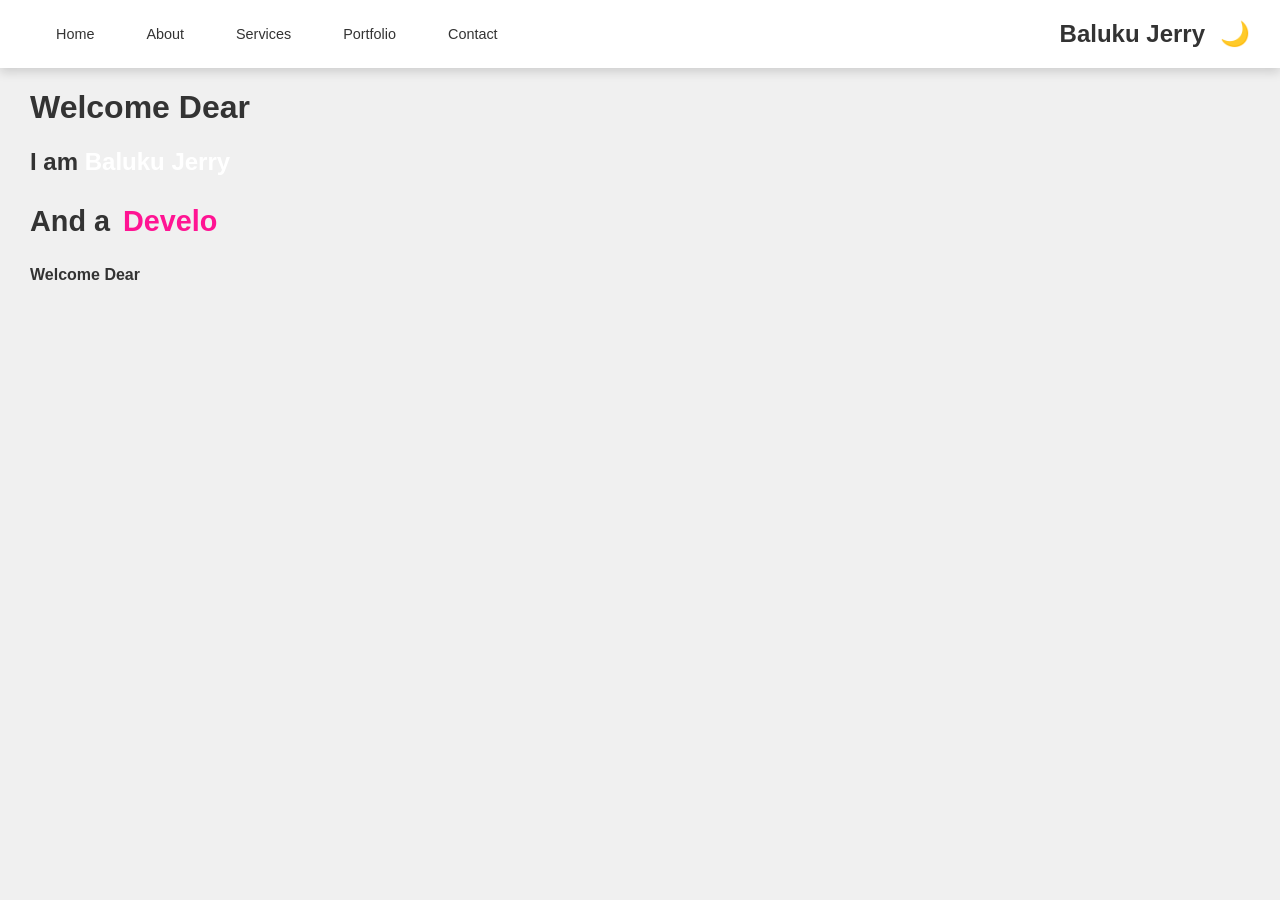
==== index.html @ 2263af03 "color interchange for h1" ====
<!DOCTYPE html>
<html lang="en">
<head>
    <meta charset="UTF-8">
    <meta name="viewport" content="width=device-width, initial-scale=1.0">
    <title>Your Portfolio</title>
    <link rel="stylesheet" href="styles.css">
    <style>
        /* General Styles */
        body {
            font-family: Arial, sans-serif;
            background-color: #f0f0f0; /* Light background */
            color: #333;
            margin: 0;
            padding: 0;
        }

        body.color1 {
            background-color: #e0ffe0; /* Light green background */
            color: #333; /* Dark text */
        }

        body.color2 {
            background-color: #e0e0ff; /* Light blue background */
            color: #333; /* Dark text */
        }

        /* Header Styles */
        header {
            background-color: #ffffff; /* Light background for the navbar */
            box-shadow: 0 4px 10px rgba(0, 0, 0, 0.15);
            padding: 15px 30px;
        }

        .navbar {
            display: flex;
            justify-content: space-between;
            align-items: center;
            flex-wrap: wrap; /* Allow wrapping on small screens */
        }

        .nav-left {
            display: flex;
            flex-wrap: wrap; /* Allow items to wrap if they don't fit */
        }

        .nav-button {
            background: none;
            border: 1px solid transparent;
            color: #333;
            margin: 0 10px; /* Adjust margin for compactness */
            padding: 10px 15px;
            cursor: pointer;
            font-size: 0.9rem; /* Smaller font size for buttons */
            border-radius: 25px; /* Rounded buttons */
            transition: all 0.3s ease;
        }

        .nav-button:hover {
            background-color: #2575fc; /* Light blue background on hover */
            color: white; /* White text on hover */
            border: 1px solid #2575fc; /* Border color change on hover */
        }

        .nav-right {
            display: flex;
            align-items: center;
        }

        .name {
            margin-right: 15px;
            font-size: 1.5rem; /* Increased size for better visibility */
            font-weight: bold;
            color: #333; /* Base color for the text */
            transition: transform 0.3s ease; /* Smooth transition for hover effect */
        }

        .name:hover {
            transform: translateY(-2px); /* Slight lift effect on hover */
        }

        .dark-mode-toggle {
            background: none;
            border: none;
            cursor: pointer;
            font-size: 1.5rem; /* Smaller size for the icon */
            transition: transform 0.3s, color 0.3s; /* Smooth transition for scaling and color */
            padding: 0; /* Remove any default padding */
            width: 30px; /* Set a specific width */
            height: 30px; /* Set a specific height */
            color: #333; /* Default color for the icon in light mode */
        }

        /* Change icon color in dark mode */
        body.dark-mode .dark-mode-toggle {
            color: #ffa500; /* Change to orange or any color for the icon in dark mode */
        }

        /* Dark Mode Styles */
        body.dark-mode {
            background-color: #121212; /* Dark background */
            color: #ffffff; /* Light text */
        }

        /* Dark Mode Navbar Styles */
        body.dark-mode .navbar {
            background-color: #1f1f1f; /* Dark navbar */
        }

        /* Adjust the button styles for dark mode */
        body.dark-mode .nav-button {
            color: #ffffff; /* Light text for buttons */
            border-color: transparent; /* Remove border color */
        }

        body.dark-mode .nav-button:hover {
            background-color: #ffa500; /* Change hover color in dark mode */
        }

        /* Adjust the button styles for color1 */
        body.color1 .nav-button {
            color: #333; /* Dark text for buttons */
        }

        body.color1 .nav-button:hover {
            background-color: #4caf50; /* Darker green on hover */
        }

        /* Adjust the button styles for color2 */
        body.color2 .nav-button {
            color: #333; /* Dark text for buttons */
        }

        body.color2 .nav-button:hover {
            background-color: #2196f3; /* Darker blue on hover */
        }

        /* Media Queries for Smaller Screens */
        @media (max-width: 600px) {
            .navbar {
                flex-direction: column; /* Stack items vertically */
                align-items: flex-start; /* Align items to the start */
            }

            .nav-button {
                margin: 5px 0; /* Reduced margin for buttons */
                font-size: 0.8rem; /* Smaller font size for buttons */
                padding: 5px 10px; /* Adjusted padding for compactness */
                border-radius: 15px; /* More rounded buttons on smaller screens */
            }

            .name {
                font-size: 1.3rem; /* Slightly smaller font size for smaller screens */
            }

            .dark-mode-toggle {
                font-size: 1.3rem; /* Smaller size for the icon */
                width: 28px; /* Adjust width for smaller screens */
                height: 28px; /* Adjust height for smaller screens */
            }
        }

        /* Neon Effect for "Baluku Jerry" only */
        .neon {
            color: #fff; /* White text */
            animation: color-cycle 5s infinite; /* Animation */
        }

        @keyframes color-cycle {
            0% {
                color: #ff00ff; /* Pink */
            }
            12.5% {
                color: #00ffff; /* Cyan */
            }
            25% {
                color: #ff4500; /* Orange */
            }
            37.5% {
                color: #32cd32; /* Lime Green */
            }
            50% {
                color: #ffd700; /* Gold */
            }
            62.5% {
                color: #0000ff; /* Blue */
            }
            75% {
                color: #ff1493; /* Deep Pink */
            }
            87.5% {
                color: #9400d3; /* Dark Violet */
            }
            100% {
                color: #ff00ff; /* Back to Pink */
            }
        }

        /* Styles for h3 typing effect */
        h3 {
            font-size: 1.8rem; /* Adjust size as needed */
        }

        #typing {
            color: deeppink; /* Deep pink color for typing words */
            font-weight: bold; /* Make it bold for emphasis */
            margin-left: 5px; /* Margin to separate from "And a" */
        }

        /* Add margin to headers */
        h1, h2, h3, h4 {
            margin-left: 30px;
        }
    </style>
</head>
<body>
    <header>
        <div class="navbar">
            <div class="nav-left">
                <button class="nav-button">Home</button>
                <button class="nav-button">About</button>
                <button class="nav-button">Services</button>
                <button class="nav-button">Portfolio</button>
                <button class="nav-button">Contact</button>
            </div>
            <div class="nav-right">
                <span class="name">Baluku Jerry</span>
                <button class="dark-mode-toggle" id="darkModeToggle">
                    🌙 <!-- Moon icon for dark mode -->
                </button>
            </div>
        </div>
    </header>

    <main>
        <h1>Welcome Dear</h1>
        <h2>I am <span class="neon">Baluku Jerry</span></h2> 
        <h3>And a <span id="typing"></span></h3> <!-- Placeholder for typing effect -->
        <h4>Welcome Dear</h4>
    </main>

    <script>
        const darkModeToggle = document.getElementById('darkModeToggle');
        let currentMode = 0; // 0: light, 1: dark, 2: color1, 3: color2

        // Check if dark mode is already set in localStorage
        if (localStorage.getItem('currentMode')) {
            currentMode = parseInt(localStorage.getItem('currentMode'));
            setMode(currentMode);
        }

        // Add event listener to toggle button
        darkModeToggle.addEventListener('click', () => {
            currentMode = (currentMode + 1) % 4;
            setMode(currentMode);
        });

        function setMode(mode) {
            // Reset body class
            document.body.classList.remove('dark-mode', 'color1', 'color2');

            // Set the appropriate mode class
            switch (mode) {
                case 0: // Light mode
                    break;
                case 1: // Dark mode
                    document.body.classList.add('dark-mode');
                    break;
                case 2: // Color1
                    document.body.classList.add('color1');
                    break;
                case 3: // Color2
                    document.body.classList.add('color2');
                    break;
            }

            localStorage.setItem('currentMode', mode); // Save mode to local storage
        }

        // Typing effect for h3
        const typingElement = document.getElementById('typing');
        const words = ["Developer", "Designer", "Creator", "Innovator"];
        let wordIndex = 0;
        let letterIndex = 0;
        let typingSpeed = 200; // Speed of typing (in ms)
        let deletingSpeed = 100; // Speed of deleting (in ms)
        let pauseBetweenWords = 1500; // Pause before starting to delete

        function typeWords() {
            if (letterIndex < words[wordIndex].length) {
                typingElement.textContent += words[wordIndex].charAt(letterIndex);
                letterIndex++;
                setTimeout(typeWords, typingSpeed);
            } else {
                setTimeout(deleteWords, pauseBetweenWords);
            }
        }

        function deleteWords() {
            if (letterIndex > 0) {
                typingElement.textContent = words[wordIndex].substring(0, letterIndex - 1);
                letterIndex--;
                setTimeout(deleteWords, deletingSpeed);
            } else {
                wordIndex = (wordIndex + 1) % words.length; // Move to the next word
                setTimeout(typeWords, typingSpeed);
            }
        }

        // Start the typing effect
        typeWords();
    </script>
</body>
</html>
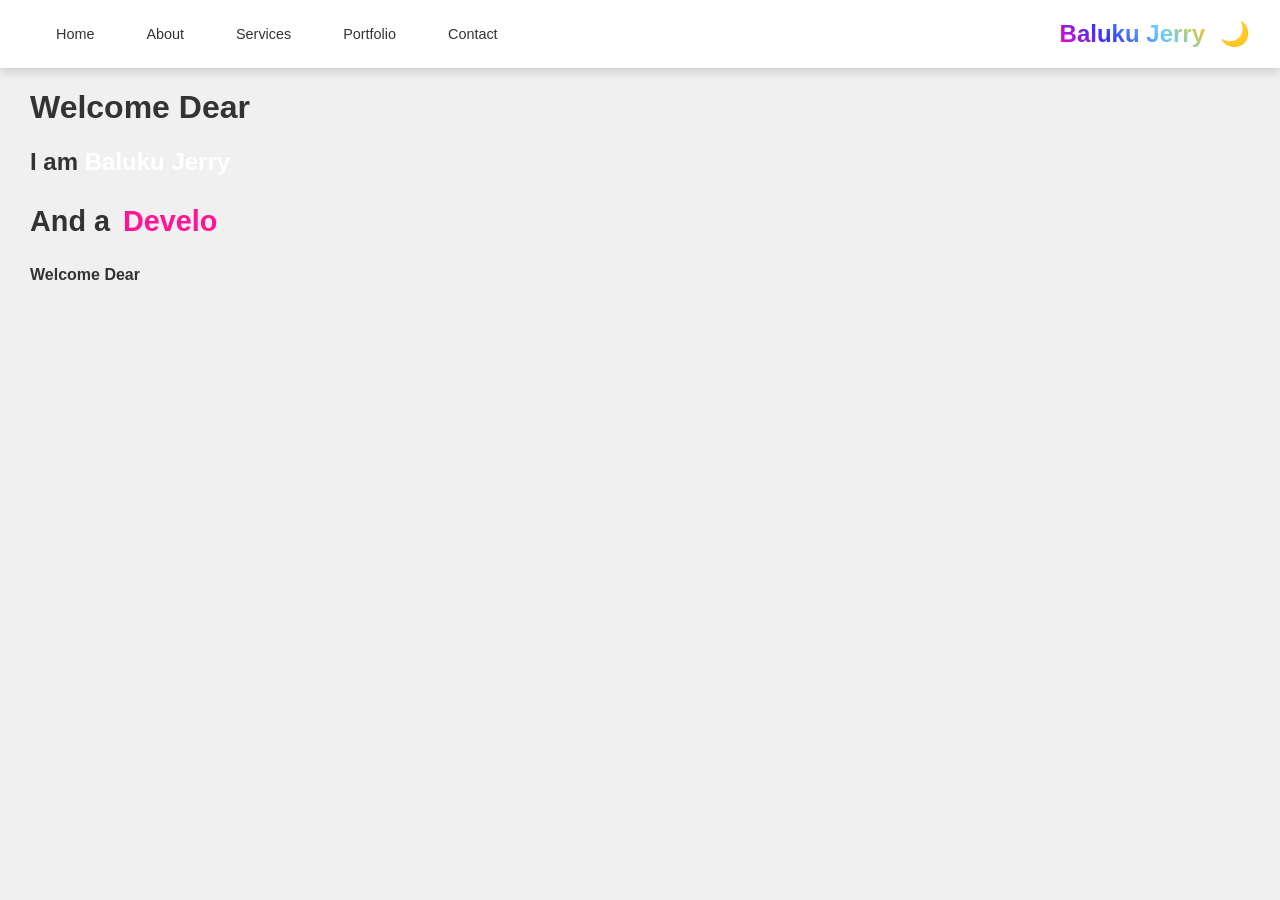
==== commit ebf74348: "added galaxy to name" ====
--- a/index.html
+++ b/index.html
@@ -3,7 +3,7 @@
 <head>
     <meta charset="UTF-8">
     <meta name="viewport" content="width=device-width, initial-scale=1.0">
-    <title>Your Portfolio</title>
+    <title>My Portfolio</title>
     <link rel="stylesheet" href="styles.css">
     <style>
         /* General Styles */
@@ -68,16 +68,19 @@
         }
 
         .name {
-            margin-right: 15px;
-            font-size: 1.5rem; /* Increased size for better visibility */
-            font-weight: bold;
-            color: #333; /* Base color for the text */
-            transition: transform 0.3s ease; /* Smooth transition for hover effect */
-        }
-
-        .name:hover {
-            transform: translateY(-2px); /* Slight lift effect on hover */
-        }
+    margin-right: 15px;
+    font-size: 1.5rem; /* Increased size for better visibility */
+    font-weight: bold;
+    background: linear-gradient(45deg, #ff00cc, #3333ff, #66ccff, #ffcc00); /* Galaxy-like colors */
+    -webkit-background-clip: text; /* Clips the background to the text */
+    color: transparent; /* Makes the text color transparent to reveal the background */
+    transition: transform 0.3s ease; /* Smooth transition for hover effect */
+}
+
+.name:hover {
+    transform: translateY(-2px); /* Slight lift effect on hover */
+}
+
 
         .dark-mode-toggle {
             background: none;
@@ -224,7 +227,7 @@
                 <button class="nav-button">Contact</button>
             </div>
             <div class="nav-right">
-                <span class="name">Baluku Jerry</span>
+                <span class="name" style="font-family:bernard mt condensed, color:galaxy, font: size 12px;">Baluku Jerry</span>
                 <button class="dark-mode-toggle" id="darkModeToggle">
                     🌙 <!-- Moon icon for dark mode -->
                 </button>
@@ -311,4 +314,4 @@
         typeWords();
     </script>
 </body>
-</html>
+</html>
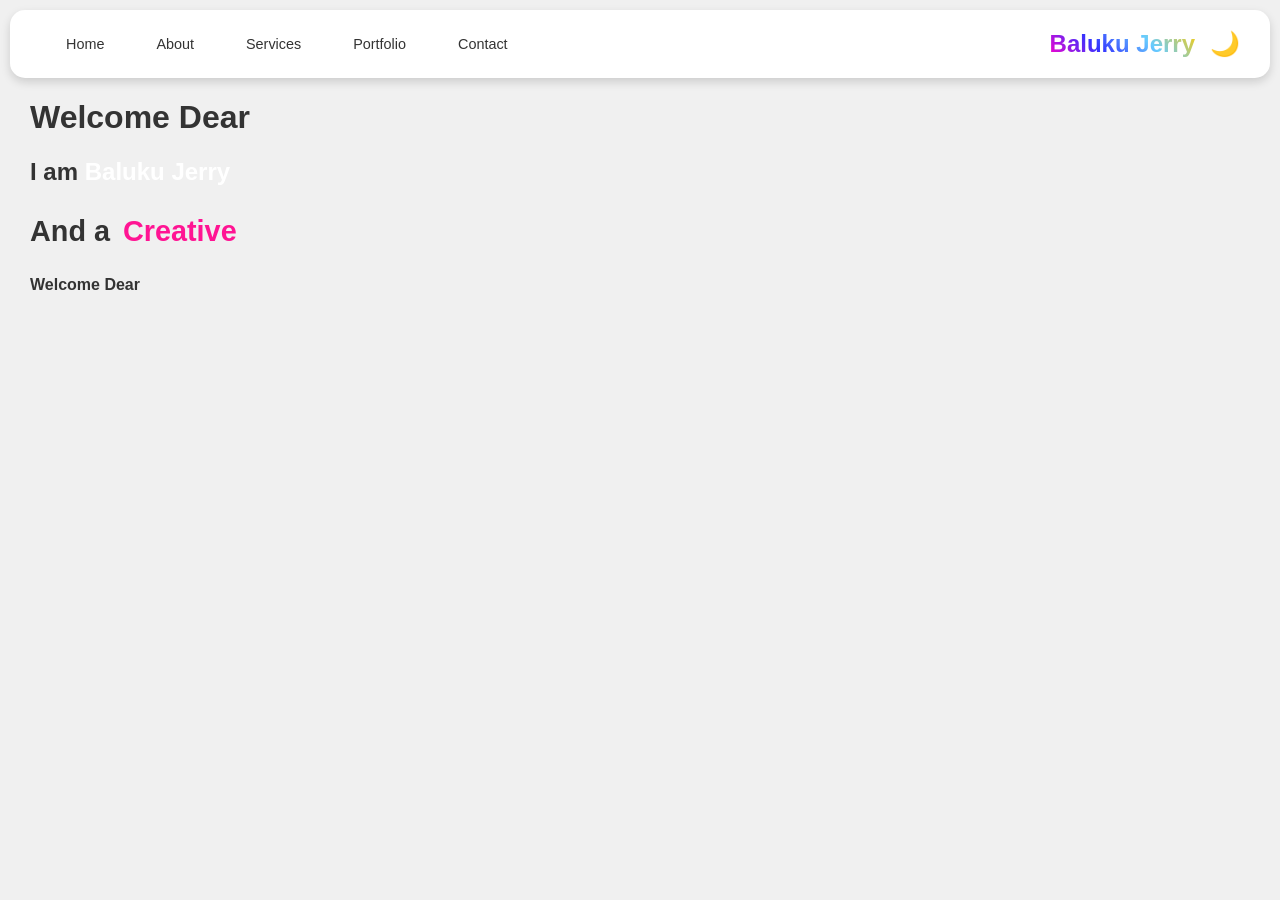
==== commit a1aee60f: "added boarder radius to nav bar" ====
--- a/index.html
+++ b/index.html
@@ -30,6 +30,8 @@
             background-color: #ffffff; /* Light background for the navbar */
             box-shadow: 0 4px 10px rgba(0, 0, 0, 0.15);
             padding: 15px 30px;
+            border-radius: 15px; /* Rounds the corners of the entire navbar */
+            margin: 10px; /* Adds some spacing around the navbar */
         }
 
         .navbar {
@@ -37,6 +39,7 @@
             justify-content: space-between;
             align-items: center;
             flex-wrap: wrap; /* Allow wrapping on small screens */
+            border-radius: 15px; /* Rounds the corners of the navbar */
         }
 
         .nav-left {
@@ -68,19 +71,18 @@
         }
 
         .name {
-    margin-right: 15px;
-    font-size: 1.5rem; /* Increased size for better visibility */
-    font-weight: bold;
-    background: linear-gradient(45deg, #ff00cc, #3333ff, #66ccff, #ffcc00); /* Galaxy-like colors */
-    -webkit-background-clip: text; /* Clips the background to the text */
-    color: transparent; /* Makes the text color transparent to reveal the background */
-    transition: transform 0.3s ease; /* Smooth transition for hover effect */
-}
-
-.name:hover {
-    transform: translateY(-2px); /* Slight lift effect on hover */
-}
-
+            margin-right: 15px;
+            font-size: 1.5rem; /* Increased size for better visibility */
+            font-weight: bold;
+            background: linear-gradient(45deg, #ff00cc, #3333ff, #66ccff, #ffcc00); /* Galaxy-like colors */
+            -webkit-background-clip: text; /* Clips the background to the text */
+            color: transparent; /* Makes the text color transparent to reveal the background */
+            transition: transform 0.3s ease; /* Smooth transition for hover effect */
+        }
+
+        .name:hover {
+            transform: translateY(-2px); /* Slight lift effect on hover */
+        }
 
         .dark-mode-toggle {
             background: none;
@@ -227,7 +229,7 @@
                 <button class="nav-button">Contact</button>
             </div>
             <div class="nav-right">
-                <span class="name" style="font-family:bernard mt condensed, color:galaxy, font: size 12px;">Baluku Jerry</span>
+                <span class="name">Baluku Jerry</span>
                 <button class="dark-mode-toggle" id="darkModeToggle">
                     🌙 <!-- Moon icon for dark mode -->
                 </button>
@@ -259,59 +261,32 @@
         });
 
         function setMode(mode) {
-            // Reset body class
-            document.body.classList.remove('dark-mode', 'color1', 'color2');
-
-            // Set the appropriate mode class
-            switch (mode) {
-                case 0: // Light mode
-                    break;
-                case 1: // Dark mode
-                    document.body.classList.add('dark-mode');
-                    break;
-                case 2: // Color1
-                    document.body.classList.add('color1');
-                    break;
-                case 3: // Color2
-                    document.body.classList.add('color2');
-                    break;
-            }
-
-            localStorage.setItem('currentMode', mode); // Save mode to local storage
-        }
-
-        // Typing effect for h3
-        const typingElement = document.getElementById('typing');
-        const words = ["Developer", "Designer", "Creator", "Innovator"];
-        let wordIndex = 0;
-        let letterIndex = 0;
-        let typingSpeed = 200; // Speed of typing (in ms)
-        let deletingSpeed = 100; // Speed of deleting (in ms)
-        let pauseBetweenWords = 1500; // Pause before starting to delete
-
-        function typeWords() {
-            if (letterIndex < words[wordIndex].length) {
-                typingElement.textContent += words[wordIndex].charAt(letterIndex);
-                letterIndex++;
-                setTimeout(typeWords, typingSpeed);
-            } else {
-                setTimeout(deleteWords, pauseBetweenWords);
-            }
-        }
-
-        function deleteWords() {
-            if (letterIndex > 0) {
-                typingElement.textContent = words[wordIndex].substring(0, letterIndex - 1);
-                letterIndex--;
-                setTimeout(deleteWords, deletingSpeed);
-            } else {
-                wordIndex = (wordIndex + 1) % words.length; // Move to the next word
-                setTimeout(typeWords, typingSpeed);
-            }
-        }
-
-        // Start the typing effect
-        typeWords();
+            const body = document.body;
+            body.classList.remove('dark-mode', 'color1', 'color2');
+            if (mode === 1) {
+                body.classList.add('dark-mode');
+            } else if (mode === 2) {
+                body.classList.add('color1');
+            } else if (mode === 3) {
+                body.classList.add('color2');
+            }
+            localStorage.setItem('currentMode', mode);
+        }
+
+        // Typing Effect
+        const typingText = "Creative Developer";
+        let index = 0;
+        const typingElement = document.getElementById("typing");
+
+        function typeEffect() {
+            if (index < typingText.length) {
+                typingElement.textContent += typingText.charAt(index);
+                index++;
+                setTimeout(typeEffect, 150); // Speed of typing effect
+            }
+        }
+
+        typeEffect(); // Start typing effect
     </script>
 </body>
-</html>+</html>
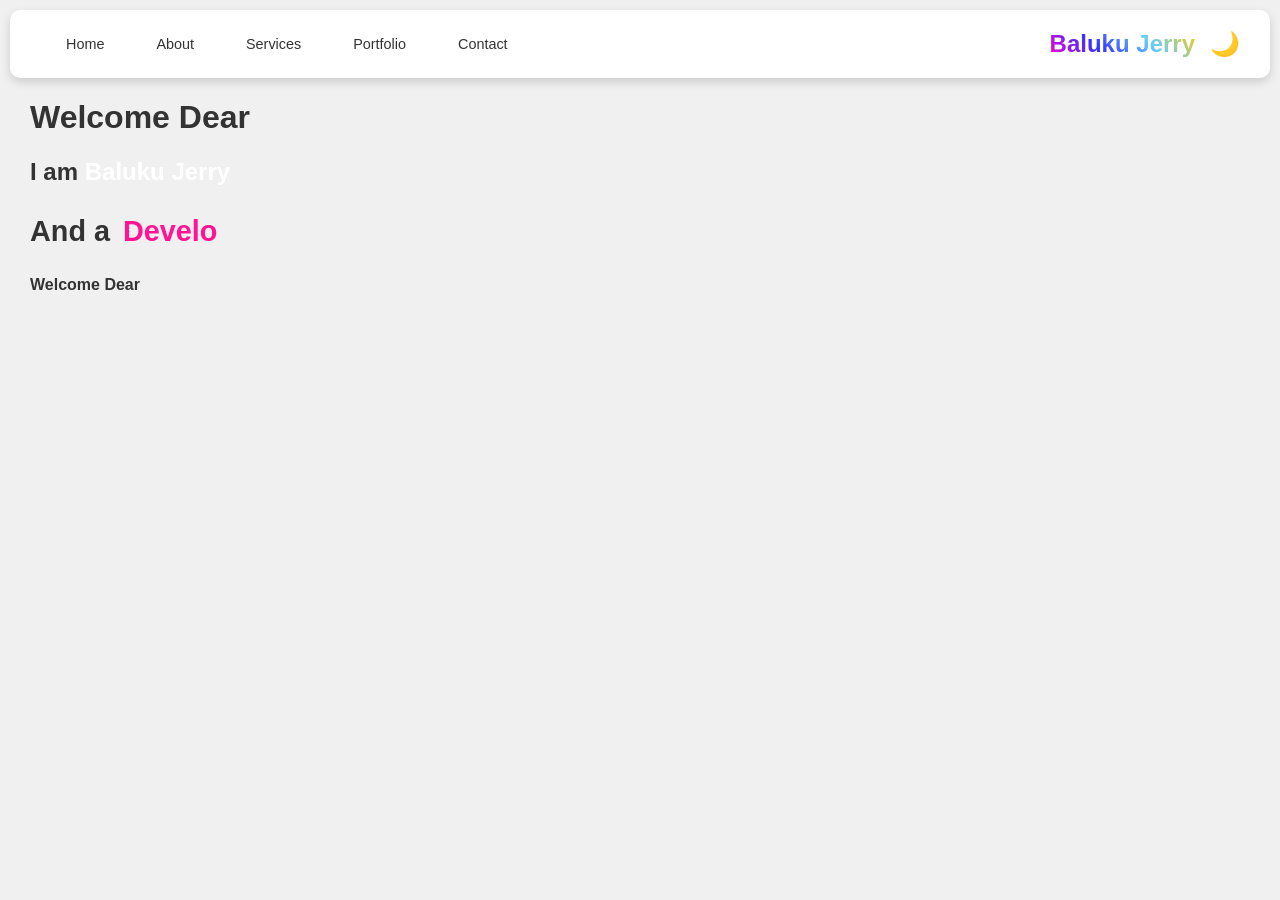
==== commit 2ba164a9: "updated nav bar" ====
--- a/index.html
+++ b/index.html
@@ -30,16 +30,17 @@
             background-color: #ffffff; /* Light background for the navbar */
             box-shadow: 0 4px 10px rgba(0, 0, 0, 0.15);
             padding: 15px 30px;
-            border-radius: 15px; /* Rounds the corners of the entire navbar */
-            margin: 10px; /* Adds some spacing around the navbar */
+            margin: 10px;
+            border-radius: 10px;
+            
         }
 
         .navbar {
+            border-radius: 15px;
             display: flex;
             justify-content: space-between;
             align-items: center;
             flex-wrap: wrap; /* Allow wrapping on small screens */
-            border-radius: 15px; /* Rounds the corners of the navbar */
         }
 
         .nav-left {
@@ -71,18 +72,19 @@
         }
 
         .name {
-            margin-right: 15px;
-            font-size: 1.5rem; /* Increased size for better visibility */
-            font-weight: bold;
-            background: linear-gradient(45deg, #ff00cc, #3333ff, #66ccff, #ffcc00); /* Galaxy-like colors */
-            -webkit-background-clip: text; /* Clips the background to the text */
-            color: transparent; /* Makes the text color transparent to reveal the background */
-            transition: transform 0.3s ease; /* Smooth transition for hover effect */
-        }
-
-        .name:hover {
-            transform: translateY(-2px); /* Slight lift effect on hover */
-        }
+    margin-right: 15px;
+    font-size: 1.5rem; /* Increased size for better visibility */
+    font-weight: bold;
+    background: linear-gradient(45deg, #ff00cc, #3333ff, #66ccff, #ffcc00); /* Galaxy-like colors */
+    -webkit-background-clip: text; /* Clips the background to the text */
+    color: transparent; /* Makes the text color transparent to reveal the background */
+    transition: transform 0.3s ease; /* Smooth transition for hover effect */
+}
+
+.name:hover {
+    transform: translateY(-2px); /* Slight lift effect on hover */
+}
+
 
         .dark-mode-toggle {
             background: none;
@@ -229,7 +231,7 @@
                 <button class="nav-button">Contact</button>
             </div>
             <div class="nav-right">
-                <span class="name">Baluku Jerry</span>
+                <span class="name" style="font-family:bernard mt condensed, color:galaxy, font: size 12px;">Baluku Jerry</span>
                 <button class="dark-mode-toggle" id="darkModeToggle">
                     🌙 <!-- Moon icon for dark mode -->
                 </button>
@@ -261,32 +263,60 @@
         });
 
         function setMode(mode) {
-            const body = document.body;
-            body.classList.remove('dark-mode', 'color1', 'color2');
-            if (mode === 1) {
-                body.classList.add('dark-mode');
-            } else if (mode === 2) {
-                body.classList.add('color1');
-            } else if (mode === 3) {
-                body.classList.add('color2');
-            }
-            localStorage.setItem('currentMode', mode);
-        }
-
-        // Typing Effect
-        const typingText = "Creative Developer";
-        let index = 0;
-        const typingElement = document.getElementById("typing");
-
-        function typeEffect() {
-            if (index < typingText.length) {
-                typingElement.textContent += typingText.charAt(index);
-                index++;
-                setTimeout(typeEffect, 150); // Speed of typing effect
-            }
-        }
-
-        typeEffect(); // Start typing effect
+            // Reset body class
+            document.body.classList.remove('dark-mode', 'color1', 'color2');
+
+            // Set the appropriate mode class
+            switch (mode) {
+                case 0: // Light mode
+                    break;
+                case 1: // Dark mode
+                    document.body.classList.add('dark-mode');
+                    break;
+                case 2: // Color1
+                    document.body.classList.add('color1');
+                    break;
+                case 3: // Color2
+                    document.body.classList.add('color2');
+                    break;
+            }
+
+            localStorage.setItem('currentMode', mode); // Save mode to local storage
+        }
+
+        // Typing effect for h3
+        const typingElement = document.getElementById('typing');
+        const words = ["Developer", "Designer", "Creator", "Innovator"];
+        let wordIndex = 0;
+        let letterIndex = 0;
+        let typingSpeed = 200; // Speed of typing (in ms)
+        let deletingSpeed = 100; // Speed of deleting (in ms)
+        let pauseBetweenWords = 1500; // Pause before starting to delete
+
+        function typeWords() {
+            if (letterIndex < words[wordIndex].length) {
+                typingElement.textContent += words[wordIndex].charAt(letterIndex);
+                letterIndex++;
+                setTimeout(typeWords, typingSpeed);
+            } else {
+                setTimeout(deleteWords, pauseBetweenWords);
+            }
+        }
+
+        function deleteWords() {
+            if (letterIndex > 0) {
+                typingElement.textContent = words[wordIndex].substring(0, letterIndex - 1);
+                letterIndex--;
+                setTimeout(deleteWords, deletingSpeed);
+            } else {
+                wordIndex = (wordIndex + 1) % words.length; // Move to the next word
+                setTimeout(typeWords, typingSpeed);
+            }
+        }
+
+        // Start the typing effect
+        typeWords();
     </script>
 </body>
 </html>
+
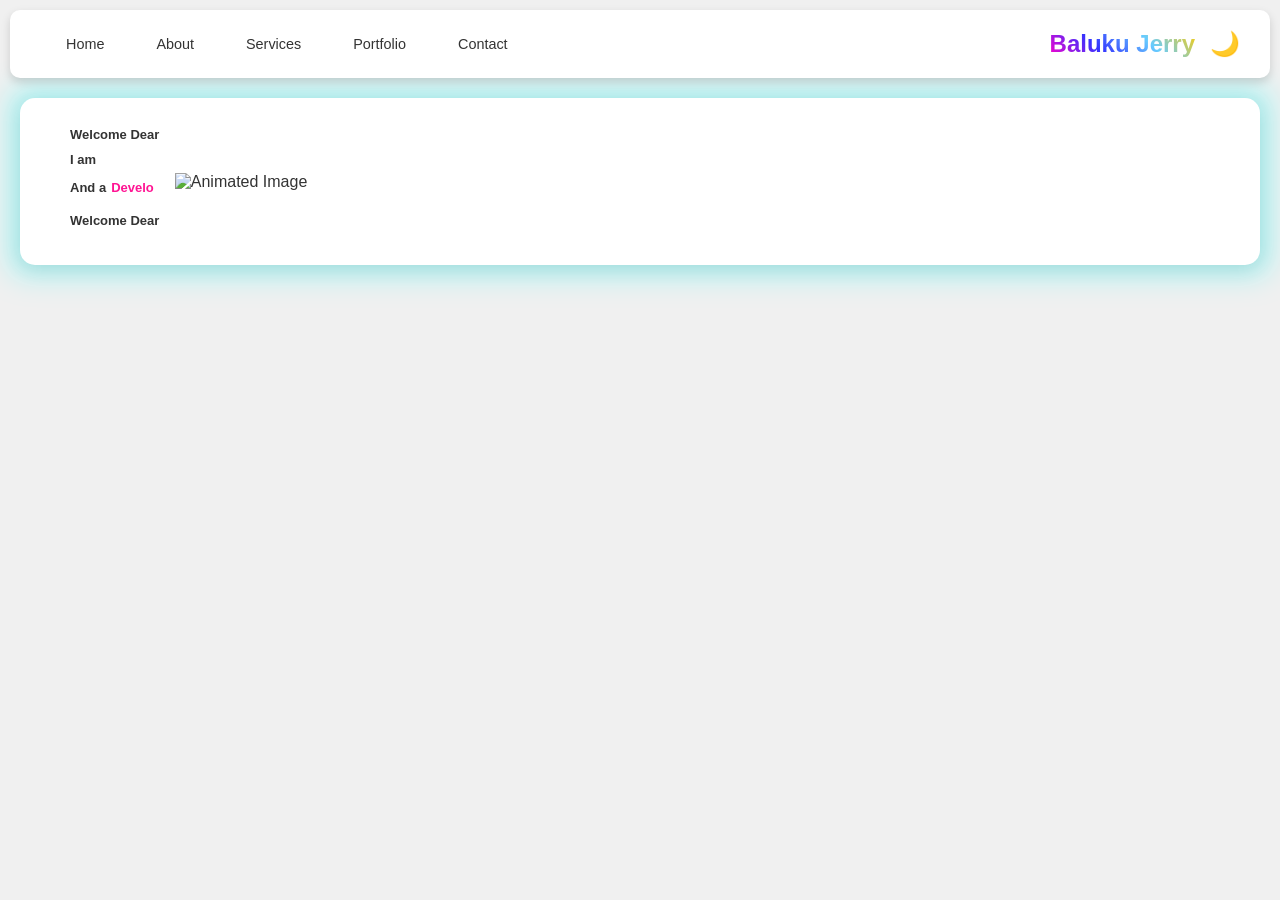
==== commit c10c0b0f: "added card" ====
--- a/index.html
+++ b/index.html
@@ -13,6 +13,7 @@
             color: #333;
             margin: 0;
             padding: 0;
+
         }
 
         body.color1 {
@@ -215,9 +216,67 @@
         }
 
         /* Add margin to headers */
-        h1, h2, h3, h4 {
+        h1, h2, h3, h4 ,h5{
             margin-left: 30px;
-        }
+            flex: 1 ;
+            display: flex;
+            font-family: 'Segoe UI', Tahoma, Geneva, Verdana, sans-serif;
+            font-size: small;
+        }
+        /* Main content styling */
+.content {
+    display: flex; /* Use flexbox for layout */
+    align-items: center; /* Align items vertically */
+    margin: 20px; /* Margin for spacing */
+}
+
+/* Card Styles */
+.card {
+    background-color: #ffffff; /* Card background */
+    box-shadow: 0 4px 20px rgba(0, 0, 0, 0.1); /* Card shadow */
+    border-radius: 15px; /* Rounded corners */
+    padding: 20px; /* Inner padding */
+    margin: 20px; /* Margin for spacing */
+    display: flex; /* Flex layout for the card */
+    align-items: center; /* Align items vertically */
+    transition: transform 0.3s ease; /* Smooth scale effect */
+    position: relative; /* Position relative for the pseudo-element */
+}
+
+/* Neon glow effect */
+.card::before {
+    content: '';
+    position: absolute; /* Position absolute to create an outer glow */
+    top: -10px; /* Adjust as needed */
+    left: -10px; /* Adjust as needed */
+    right: -10px; /* Adjust as needed */
+    bottom: -10px; /* Adjust as needed */
+    border-radius: 15px; /* Match the card's border radius */
+    background: rgba(0, 255, 255, 0.3); /* Neon background color */
+    filter: blur(15px); /* Blur for glow effect */
+    z-index: -1; /* Place behind the card */
+}
+
+.card:hover {
+    transform: scale(1.02); /* Slightly enlarge on hover */
+    /* Optional: Change the glow color on hover */
+    /* You can uncomment the line below if you want to change the glow color on hover */
+    /* background: rgba(0, 255, 255, 0.5); */
+}
+
+/* Media Queries for Responsive Design */
+@media (max-width: 600px) {
+    .card {
+        flex-direction: column; /* Stack items vertically on smaller screens */
+        align-items: center; /* Center items */
+        padding: 15px; /* Adjust padding for smaller screens */
+    }
+
+    .animated-img {
+        margin: 0; /* Remove margin for the image */
+    }
+}
+
     </style>
 </head>
 <body>
@@ -240,12 +299,18 @@
     </header>
 
     <main>
-        <h1>Welcome Dear</h1>
-        <h2>I am <span class="neon">Baluku Jerry</span></h2> 
-        <h3>And a <span id="typing"></span></h3> <!-- Placeholder for typing effect -->
-        <h4>Welcome Dear</h4>
+        <div class="card">
+            <div class="text-content">
+                <h1>Welcome Dear</h1>
+                <h2>I am <span class="neon">Baluku Jerry</span></h2>
+                <h3>And a <span id="typing"></span></h3> <!-- Placeholder for typing effect -->
+                <h4>Welcome Dear</h4>
+            </div>
+            <img src="path/to/your/animated-image.gif" alt="Animated Image" class="animated-img">
+        </div>
     </main>
-
+    
+    
     <script>
         const darkModeToggle = document.getElementById('darkModeToggle');
         let currentMode = 0; // 0: light, 1: dark, 2: color1, 3: color2
@@ -318,5 +383,4 @@
         typeWords();
     </script>
 </body>
-</html>
-
+</html>
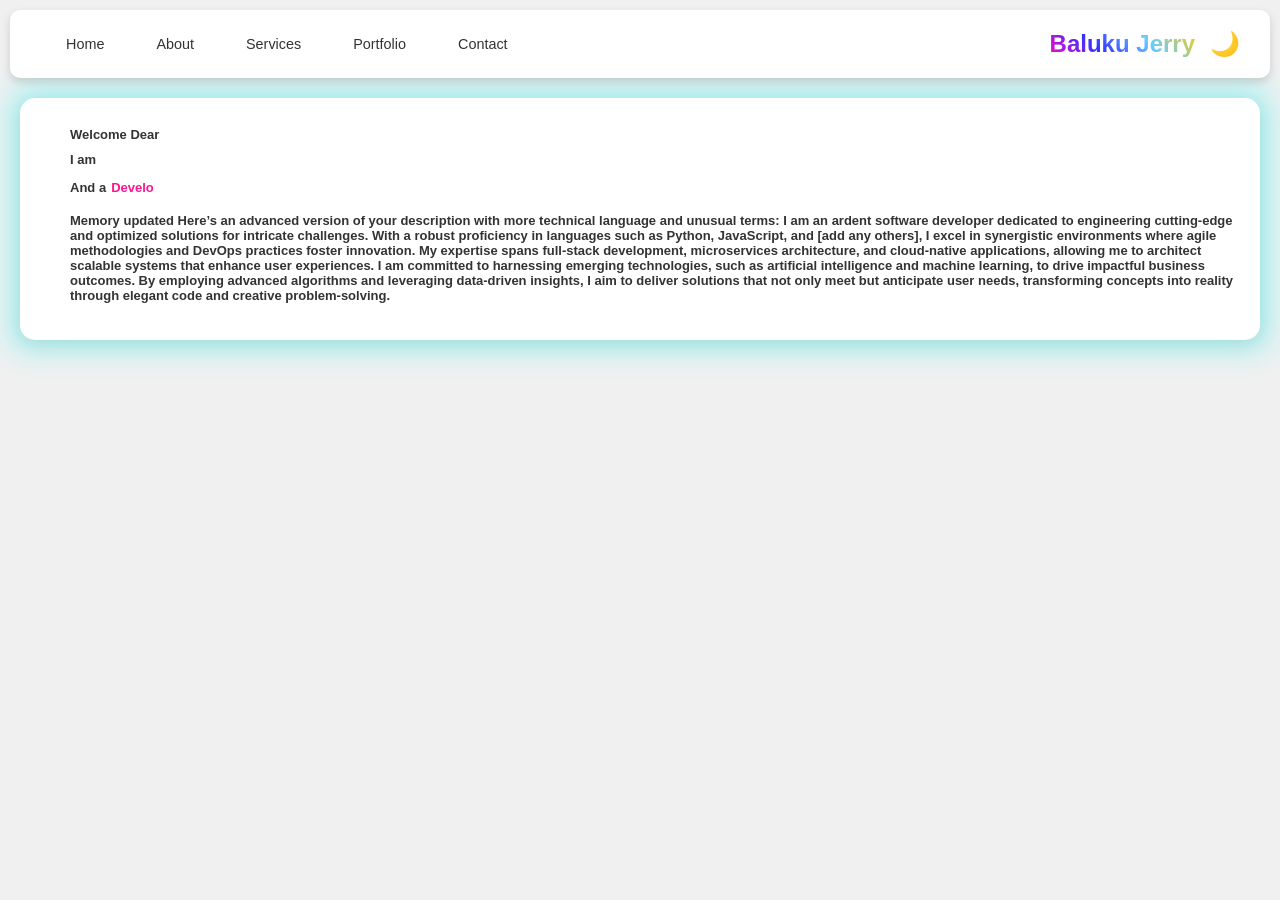
==== commit 091386d1: "frame removed" ====
--- a/index.html
+++ b/index.html
@@ -13,7 +13,6 @@
             color: #333;
             margin: 0;
             padding: 0;
-
         }
 
         body.color1 {
@@ -33,7 +32,6 @@
             padding: 15px 30px;
             margin: 10px;
             border-radius: 10px;
-            
         }
 
         .navbar {
@@ -73,19 +71,18 @@
         }
 
         .name {
-    margin-right: 15px;
-    font-size: 1.5rem; /* Increased size for better visibility */
-    font-weight: bold;
-    background: linear-gradient(45deg, #ff00cc, #3333ff, #66ccff, #ffcc00); /* Galaxy-like colors */
-    -webkit-background-clip: text; /* Clips the background to the text */
-    color: transparent; /* Makes the text color transparent to reveal the background */
-    transition: transform 0.3s ease; /* Smooth transition for hover effect */
-}
-
-.name:hover {
-    transform: translateY(-2px); /* Slight lift effect on hover */
-}
-
+            margin-right: 15px;
+            font-size: 1.5rem; /* Increased size for better visibility */
+            font-weight: bold;
+            background: linear-gradient(45deg, #ff00cc, #3333ff, #66ccff, #ffcc00); /* Galaxy-like colors */
+            -webkit-background-clip: text; /* Clips the background to the text */
+            color: transparent; /* Makes the text color transparent to reveal the background */
+            transition: transform 0.3s ease; /* Smooth transition for hover effect */
+        }
+
+        .name:hover {
+            transform: translateY(-2px); /* Slight lift effect on hover */
+        }
 
         .dark-mode-toggle {
             background: none;
@@ -158,7 +155,8 @@
             }
 
             .name {
-                font-size: 1.3rem; /* Slightly smaller font size for smaller screens */
+                font-size: 1.3rem;
+               
             }
 
             .dark-mode-toggle {
@@ -216,67 +214,73 @@
         }
 
         /* Add margin to headers */
-        h1, h2, h3, h4 ,h5{
+        h1, h2, h3, h4, h5 {
             margin-left: 30px;
-            flex: 1 ;
+            flex: 1;
             display: flex;
             font-family: 'Segoe UI', Tahoma, Geneva, Verdana, sans-serif;
             font-size: small;
         }
+        
         /* Main content styling */
-.content {
-    display: flex; /* Use flexbox for layout */
-    align-items: center; /* Align items vertically */
-    margin: 20px; /* Margin for spacing */
-}
-
-/* Card Styles */
-.card {
-    background-color: #ffffff; /* Card background */
-    box-shadow: 0 4px 20px rgba(0, 0, 0, 0.1); /* Card shadow */
-    border-radius: 15px; /* Rounded corners */
-    padding: 20px; /* Inner padding */
-    margin: 20px; /* Margin for spacing */
-    display: flex; /* Flex layout for the card */
-    align-items: center; /* Align items vertically */
-    transition: transform 0.3s ease; /* Smooth scale effect */
-    position: relative; /* Position relative for the pseudo-element */
-}
-
-/* Neon glow effect */
-.card::before {
-    content: '';
-    position: absolute; /* Position absolute to create an outer glow */
-    top: -10px; /* Adjust as needed */
-    left: -10px; /* Adjust as needed */
-    right: -10px; /* Adjust as needed */
-    bottom: -10px; /* Adjust as needed */
-    border-radius: 15px; /* Match the card's border radius */
-    background: rgba(0, 255, 255, 0.3); /* Neon background color */
-    filter: blur(15px); /* Blur for glow effect */
-    z-index: -1; /* Place behind the card */
-}
-
-.card:hover {
-    transform: scale(1.02); /* Slightly enlarge on hover */
-    /* Optional: Change the glow color on hover */
-    /* You can uncomment the line below if you want to change the glow color on hover */
-    /* background: rgba(0, 255, 255, 0.5); */
-}
-
-/* Media Queries for Responsive Design */
-@media (max-width: 600px) {
-    .card {
-        flex-direction: column; /* Stack items vertically on smaller screens */
-        align-items: center; /* Center items */
-        padding: 15px; /* Adjust padding for smaller screens */
-    }
-
-    .animated-img {
-        margin: 0; /* Remove margin for the image */
-    }
-}
-
+        .content {
+            display: flex; /* Use flexbox for layout */
+            align-items: center; /* Align items vertically */
+            margin: 20px; /* Margin for spacing */
+        }
+
+        /* Card Styles */
+        .card {
+            background-color: #ffffff; /* Card background */
+            box-shadow: 0 4px 20px rgba(0, 0, 0, 0.1); /* Card shadow */
+            border-radius: 15px; /* Rounded corners */
+            padding: 20px; /* Inner padding */
+            margin: 20px; /* Margin for spacing */
+            display: flex; /* Flex layout for the card */
+            align-items: center; /* Align items vertically */
+            transition: transform 0.3s ease; /* Smooth scale effect */
+            position: relative; /* Position relative for the pseudo-element */
+        }
+
+        /* Neon glow effect */
+        .card::before {
+            content: '';
+            position: absolute; /* Position absolute to create an outer glow */
+            top: -10px; /* Adjust as needed */
+            left: -10px; /* Adjust as needed */
+            right: -10px; /* Adjust as needed */
+            bottom: -10px; /* Adjust as needed */
+            border-radius: 15px; /* Match the card's border radius */
+            background: rgba(0, 255, 255, 0.3); /* Neon background color */
+            filter: blur(15px); /* Blur for glow effect */
+            z-index: -1; /* Place behind the card */
+        }
+
+        .card:hover {
+            transform: scale(1.02); /* Slightly enlarge on hover */
+        }
+
+        /* Media Queries for Responsive Design */
+        @media (max-width: 600px) {
+            .card {
+                flex-direction: column; /* Stack items vertically on smaller screens */
+                align-items: center; /* Center items */
+            }
+
+            .text-content {
+                text-align: center; /* Center text on smaller screens */
+            }
+        }
+
+        @media (min-width: 601px) {
+            .card {
+                flex-direction: row; /* Keep items in a row on larger screens */
+            }
+
+            .text-content {
+                width: 100%; /* Adjust width to fit the layout */
+            }
+        }
     </style>
 </head>
 <body>
@@ -290,7 +294,7 @@
                 <button class="nav-button">Contact</button>
             </div>
             <div class="nav-right">
-                <span class="name" style="font-family:bernard mt condensed, color:galaxy, font: size 12px;">Baluku Jerry</span>
+                <span class="name">Baluku Jerry</span>
                 <button class="dark-mode-toggle" id="darkModeToggle">
                     🌙 <!-- Moon icon for dark mode -->
                 </button>
@@ -302,14 +306,20 @@
         <div class="card">
             <div class="text-content">
                 <h1>Welcome Dear</h1>
-                <h2>I am <span class="neon">Baluku Jerry</span></h2>
-                <h3>And a <span id="typing"></span></h3> <!-- Placeholder for typing effect -->
-                <h4>Welcome Dear</h4>
+                <h2>I am <span class="neon" style="margin-left: 10px;">Baluku Jerry</span></h2>
+                <h3>And a <span id="typing"></span></h3>
+                <h4>
+                    Memory updated
+                    Here’s an advanced version of your description with more technical language and unusual terms:
+                    
+                    I am an ardent software developer dedicated to engineering cutting-edge and optimized solutions for intricate challenges. With a robust proficiency in languages such as Python, JavaScript, and [add any others], I excel in synergistic environments where agile methodologies and DevOps practices foster innovation. My expertise spans full-stack development, microservices architecture, and cloud-native applications, allowing me to architect scalable systems that enhance user experiences.
+                    
+                    I am committed to harnessing emerging technologies, such as artificial intelligence and machine learning, to drive impactful business outcomes. By employing advanced algorithms and leveraging data-driven insights, I aim to deliver solutions that not only meet but anticipate user needs, transforming concepts into reality through elegant code and creative problem-solving.
+                    
+                    </h4>
             </div>
-            <img src="path/to/your/animated-image.gif" alt="Animated Image" class="animated-img">
         </div>
     </main>
-    
     
     <script>
         const darkModeToggle = document.getElementById('darkModeToggle');
@@ -383,4 +393,4 @@
         typeWords();
     </script>
 </body>
-</html>+</html>
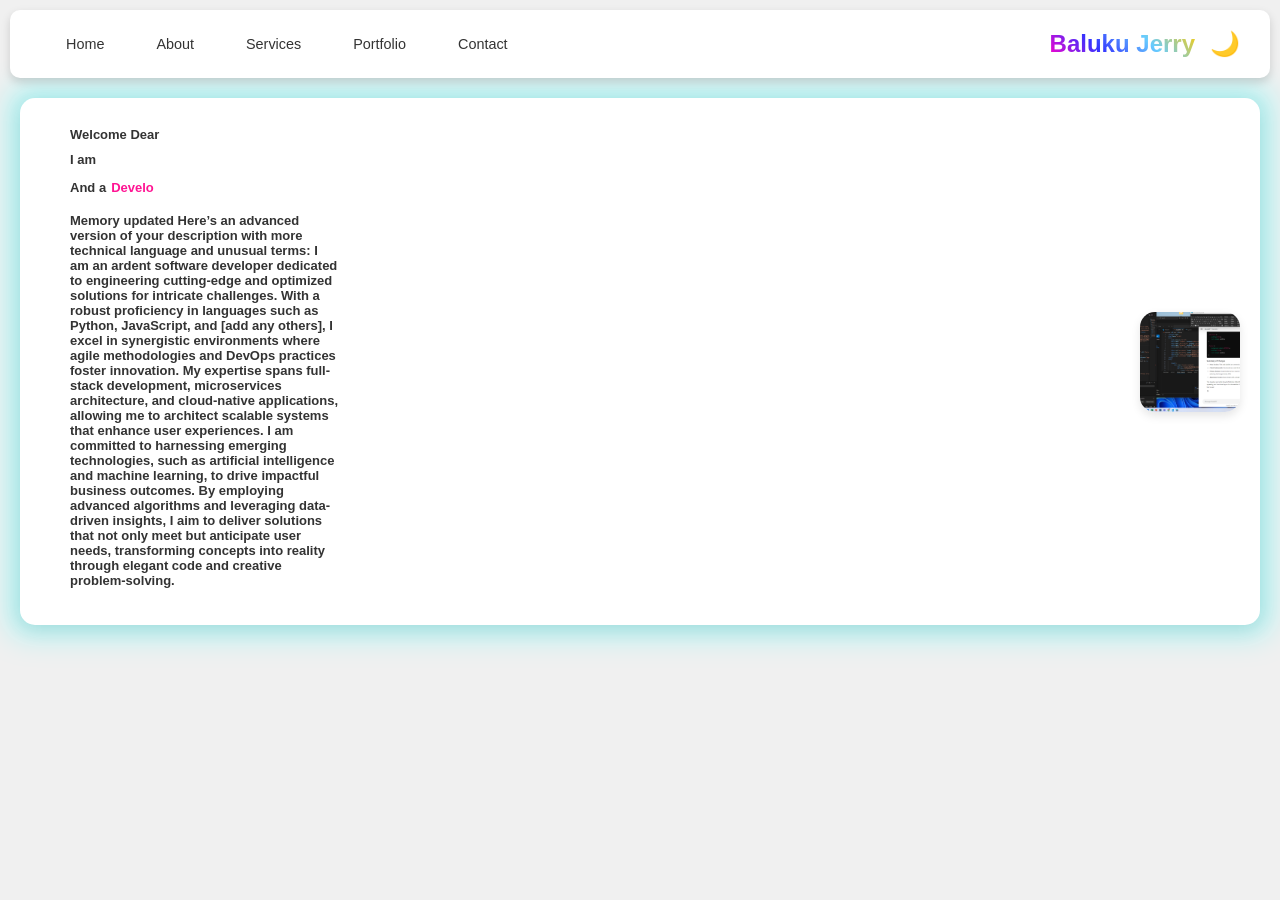
==== commit 3124b9c5: "positioned img to left" ====
--- a/index.html
+++ b/index.html
@@ -272,15 +272,75 @@
             }
         }
 
-        @media (min-width: 601px) {
-            .card {
-                flex-direction: row; /* Keep items in a row on larger screens */
-            }
-
-            .text-content {
-                width: 100%; /* Adjust width to fit the layout */
-            }
-        }
+        .card {
+    display: flex;
+    align-items: center; /* Center items vertically for larger screens */
+    margin: 20px; /* Margin for spacing */
+    transition: transform 0.3s ease; /* Smooth scale effect */
+    position: relative; /* Position relative for the pseudo-element */
+}
+
+/* Profile image styling */
+.profile-img {
+    width: 100px; /* Adjust width as needed */
+    height: 100px; /* Adjust height as needed */
+    border-radius: 15px; /* Rounded corners */
+    margin-left:800px; /* Space between image and text */
+    object-fit: cover; /* Ensure the image covers the area */
+    box-shadow: 0 4px 10px rgba(0, 0, 0, 0.1); /* Optional shadow for depth */
+}
+
+/* Media Queries for Responsive Design */
+@media (max-width: 600px) {
+    .card {
+    display: flex;
+    align-items: center; /* Center items vertically */
+    margin: 20px; /* Margin for spacing */
+    transition: transform 0.3s ease; /* Smooth scale effect */
+    position: relative; /* Position relative for the pseudo-element */
+}
+
+/* Profile image styling */
+.profile-img {
+    width: 100px; /* Adjust width as needed */
+    height: 100px; /* Adjust height as needed */
+    border-radius: 15px; /* Rounded corners */
+   
+    object-fit: cover; /* Ensure the image covers the area */
+    box-shadow: 0 4px 10px rgba(0, 0, 0, 0.1); /* Optional shadow for depth */
+}
+
+/* Media Queries for Responsive Design */
+@media (max-width: 600px) {
+    .card {
+        flex-direction: column; /* Stack items vertically on smaller screens */
+        align-items: center; /* Center items */
+    }
+
+    .profile-img {
+        margin: 0 0 15px 0; /* Margin below the image */
+    }
+
+    .text-content {
+        text-align: center; /* Center text on smaller screens */
+    }
+}
+
+@media (min-width: 601px) {
+    .card {
+        flex-direction: row; /* Keep items in a row on larger screens */
+    }
+
+    .text-content {
+        width: 100%; /* Adjust width to fit the layout */
+    }
+
+    .profile-img {
+        margin-left: 15px; /* Space between text and image */
+    }
+}
+
+
     </style>
 </head>
 <body>
@@ -304,6 +364,7 @@
 
     <main>
         <div class="card">
+            
             <div class="text-content">
                 <h1>Welcome Dear</h1>
                 <h2>I am <span class="neon" style="margin-left: 10px;">Baluku Jerry</span></h2>
@@ -318,6 +379,7 @@
                     
                     </h4>
             </div>
+            <img src="images/image.png" alt="Profile Picture" class="profile-img">
         </div>
     </main>
     
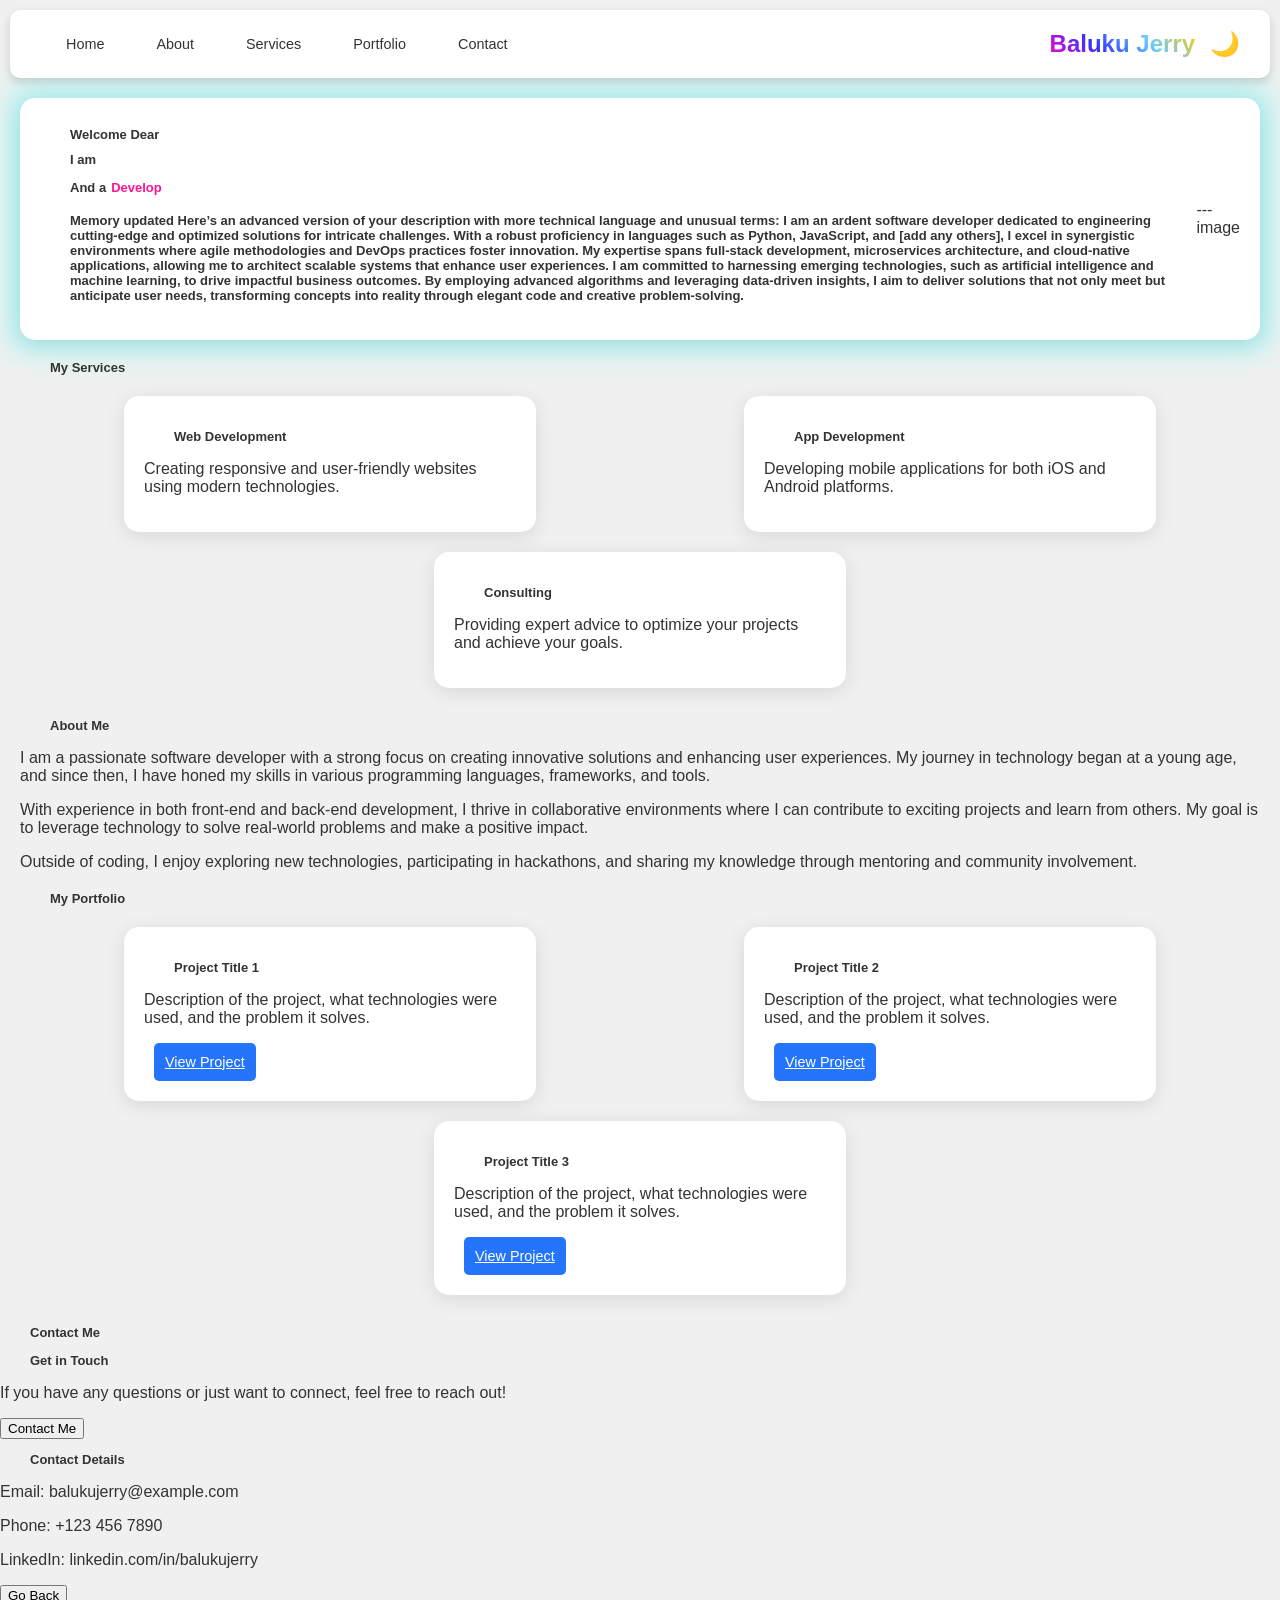
==== commit b7b67282: "REMOVED  IMG" ====
--- a/index.html
+++ b/index.html
@@ -278,66 +278,6 @@
     margin: 20px; /* Margin for spacing */
     transition: transform 0.3s ease; /* Smooth scale effect */
     position: relative; /* Position relative for the pseudo-element */
-}
-
-/* Profile image styling */
-.profile-img {
-    width: 100px; /* Adjust width as needed */
-    height: 100px; /* Adjust height as needed */
-    border-radius: 15px; /* Rounded corners */
-    margin-left:800px; /* Space between image and text */
-    object-fit: cover; /* Ensure the image covers the area */
-    box-shadow: 0 4px 10px rgba(0, 0, 0, 0.1); /* Optional shadow for depth */
-}
-
-/* Media Queries for Responsive Design */
-@media (max-width: 600px) {
-    .card {
-    display: flex;
-    align-items: center; /* Center items vertically */
-    margin: 20px; /* Margin for spacing */
-    transition: transform 0.3s ease; /* Smooth scale effect */
-    position: relative; /* Position relative for the pseudo-element */
-}
-
-/* Profile image styling */
-.profile-img {
-    width: 100px; /* Adjust width as needed */
-    height: 100px; /* Adjust height as needed */
-    border-radius: 15px; /* Rounded corners */
-   
-    object-fit: cover; /* Ensure the image covers the area */
-    box-shadow: 0 4px 10px rgba(0, 0, 0, 0.1); /* Optional shadow for depth */
-}
-
-/* Media Queries for Responsive Design */
-@media (max-width: 600px) {
-    .card {
-        flex-direction: column; /* Stack items vertically on smaller screens */
-        align-items: center; /* Center items */
-    }
-
-    .profile-img {
-        margin: 0 0 15px 0; /* Margin below the image */
-    }
-
-    .text-content {
-        text-align: center; /* Center text on smaller screens */
-    }
-}
-
-@media (min-width: 601px) {
-    .card {
-        flex-direction: row; /* Keep items in a row on larger screens */
-    }
-
-    .text-content {
-        width: 100%; /* Adjust width to fit the layout */
-    }
-
-    .profile-img {
-        margin-left: 15px; /* Space between text and image */
-    }
 }
 
 
@@ -379,8 +319,87 @@
                     
                     </h4>
             </div>
-            <img src="images/image.png" alt="Profile Picture" class="profile-img">
+           ---image 
         </div>
+       
+  
+        <section id="services" style="margin: 20px;">
+            <h2>My Services</h2>
+            <div class="services-container" style="display: flex; flex-wrap: wrap; justify-content: space-around;">
+                <div class="service-card" style="background-color: #ffffff; border-radius: 15px; box-shadow: 0 4px 20px rgba(0, 0, 0, 0.1); padding: 20px; margin: 10px; flex-basis: 30%;">
+                    <h3>Web Development</h3>
+                    <p>Creating responsive and user-friendly websites using modern technologies.</p>
+                </div>
+                <div class="service-card" style="background-color: #ffffff; border-radius: 15px; box-shadow: 0 4px 20px rgba(0, 0, 0, 0.1); padding: 20px; margin: 10px; flex-basis: 30%;">
+                    <h3>App Development</h3>
+                    <p>Developing mobile applications for both iOS and Android platforms.</p>
+                </div>
+                <div class="service-card" style="background-color: #ffffff; border-radius: 15px; box-shadow: 0 4px 20px rgba(0, 0, 0, 0.1); padding: 20px; margin: 10px; flex-basis: 30%;">
+                    <h3>Consulting</h3>
+                    <p>Providing expert advice to optimize your projects and achieve your goals.</p>
+                </div>
+            </div>
+        </section>
+        <section id="about" style="margin: 20px;">
+            <h2>About Me</h2>
+            <p>
+                I am a passionate software developer with a strong focus on creating innovative solutions 
+                and enhancing user experiences. My journey in technology began at a young age, and since then, 
+                I have honed my skills in various programming languages, frameworks, and tools.
+            </p>
+            <p>
+                With experience in both front-end and back-end development, I thrive in collaborative 
+                environments where I can contribute to exciting projects and learn from others. 
+                My goal is to leverage technology to solve real-world problems and make a positive impact.
+            </p>
+            <p>
+                Outside of coding, I enjoy exploring new technologies, participating in hackathons, 
+                and sharing my knowledge through mentoring and community involvement.
+            </p>
+        </section>
+        <section id="portfolio" style="margin: 20px;">
+            <h2>My Portfolio</h2>
+            <div class="portfolio-container" style="display: flex; flex-wrap: wrap; justify-content: space-around;">
+                <div class="portfolio-item" style="background-color: #ffffff; border-radius: 15px; box-shadow: 0 4px 20px rgba(0, 0, 0, 0.1); padding: 20px; margin: 10px; flex-basis: 30%;">
+                    <h3>Project Title 1</h3>
+                    <p>Description of the project, what technologies were used, and the problem it solves.</p>
+                    <a href="https://link-to-your-project.com" target="_blank" class="nav-button" style="background-color: #2575fc; color: white; text-align: center; display: inline-block; padding: 10px; border-radius: 5px;">View Project</a>
+                </div>
+                <div class="portfolio-item" style="background-color: #ffffff; border-radius: 15px; box-shadow: 0 4px 20px rgba(0, 0, 0, 0.1); padding: 20px; margin: 10px; flex-basis: 30%;">
+                    <h3>Project Title 2</h3>
+                    <p>Description of the project, what technologies were used, and the problem it solves.</p>
+                    <a href="https://link-to-your-project.com" target="_blank" class="nav-button" style="background-color: #2575fc; color: white; text-align: center; display: inline-block; padding: 10px; border-radius: 5px;">View Project</a>
+                </div>
+                <div class="portfolio-item" style="background-color: #ffffff; border-radius: 15px; box-shadow: 0 4px 20px rgba(0, 0, 0, 0.1); padding: 20px; margin: 10px; flex-basis: 30%;">
+                    <h3>Project Title 3</h3>
+                    <p>Description of the project, what technologies were used, and the problem it solves.</p>
+                    <a href="https://link-to-your-project.com" target="_blank" class="nav-button" style="background-color: #2575fc; color: white; text-align: center; display: inline-block; padding: 10px; border-radius: 5px;">View Project</a>
+                </div>
+            </div>
+        </section>
+        
+        <section class="contact-section">
+            <h2>Contact Me</h2>
+            <div class="contact-card">
+                <div class="card-inner">
+                    <div class="card-front">
+                        <h3>Get in Touch</h3>
+                        <p>If you have any questions or just want to connect, feel free to reach out!</p>
+                        <button class="contact-button">Contact Me</button>
+                    </div>
+                    <div class="card-back">
+                        <h3>Contact Details</h3>
+                        <p>Email: balukujerry@example.com</p>
+                        <p>Phone: +123 456 7890</p>
+                        <p>LinkedIn: linkedin.com/in/balukujerry</p>
+                        <button class="contact-button">Go Back</button>
+                    </div>
+                </div>
+            </div>
+        </section>
+        
+        
+        
     </main>
     
     <script>
